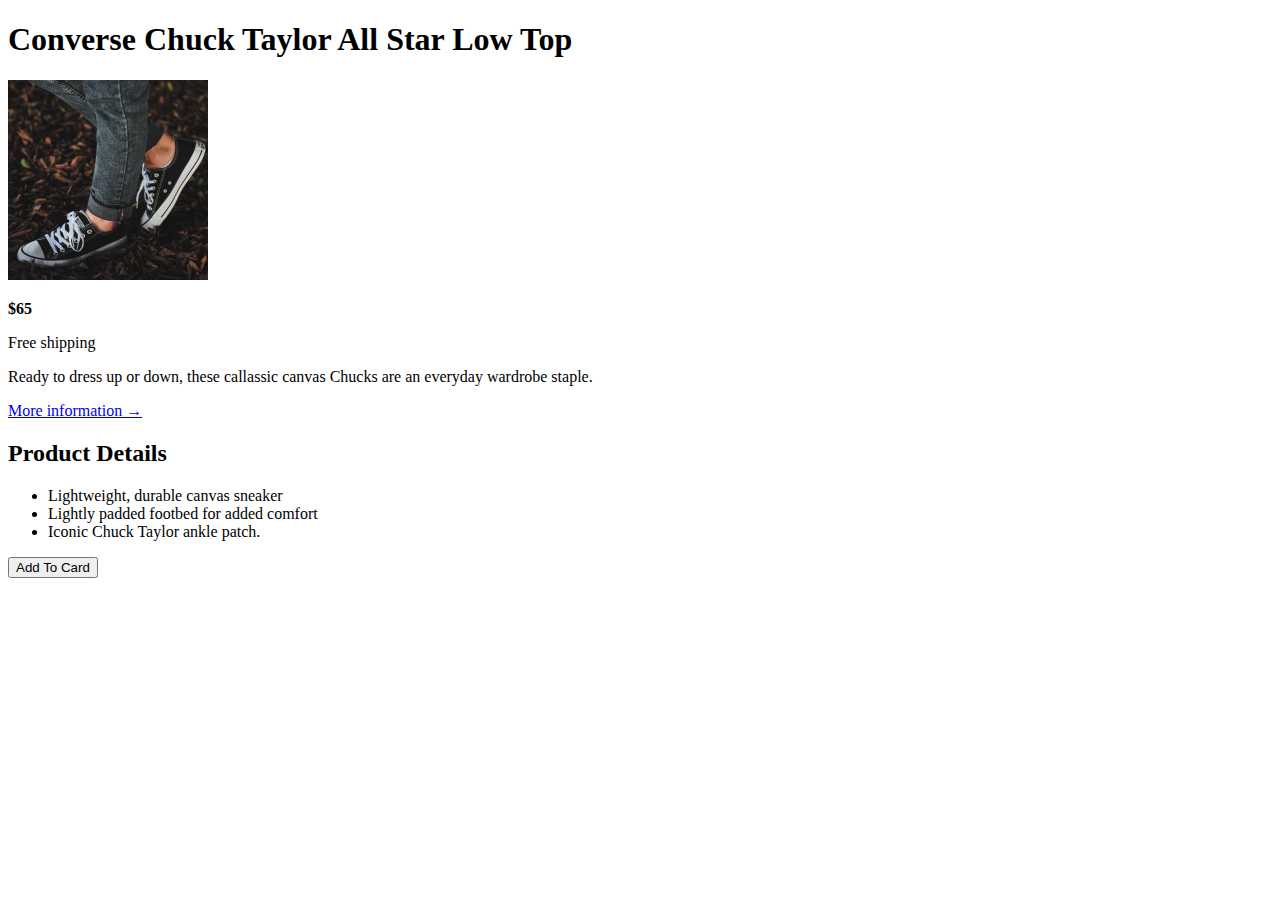
==== challenge2.html @ 4aafd145 "first commit" ====
<!DOCTYPE html>
<html lang="en">
  <head>
    <meta charset="UTF-8" />
    <meta name="viewport" content="width=device-width, initial-scale=1.0" />
    <title>Challenge</title>
  </head>
  <body>
    <header>
      <h1>Converse Chuck Taylor All Star Low Top</h1>
      <img
        src="img/challenges.jpg"
        width="200"
        height="200"
        alt="converse chuck taylor all star"
      />
    </header>
    <article>
      <p><strong>$65</strong></p>
      <p>Free shipping</p>
      <p>
        Ready to dress up or down, these callassic canvas Chucks are an everyday
        wardrobe staple.
      </p>
      <p><a href="#">More information &rarr;</a></p>
      <h2>Product Details</h2>
      <ul>
        <li>Lightweight, durable canvas sneaker</li>
        <li>Lightly padded footbed for added comfort</li>
        <li>Iconic Chuck Taylor ankle patch.</li>
      </ul>
      <button>Add To Card</button>
    </article>
  </body>
</html>
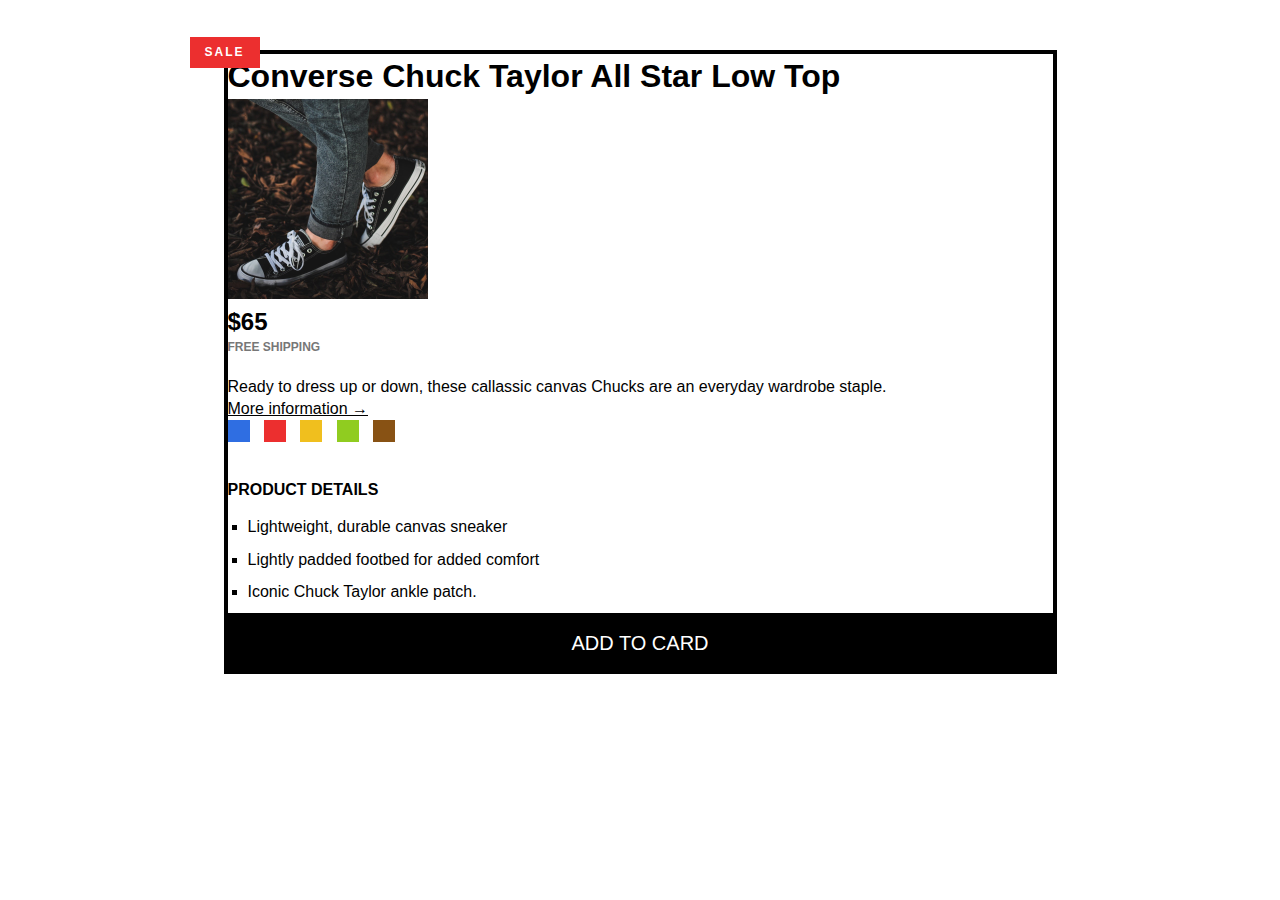
==== commit 0072e2ae: "commit2" ====
--- a/challenge2.html
+++ b/challenge2.html
@@ -1,35 +1,52 @@
 <!DOCTYPE html>
 <html lang="en">
   <head>
+    <link href="style.css" rel="stylesheet" />
     <meta charset="UTF-8" />
     <meta name="viewport" content="width=device-width, initial-scale=1.0" />
     <title>Challenge</title>
   </head>
   <body>
-    <header>
-      <h1>Converse Chuck Taylor All Star Low Top</h1>
-      <img
-        src="img/challenges.jpg"
-        width="200"
-        height="200"
-        alt="converse chuck taylor all star"
-      />
-    </header>
-    <article>
-      <p><strong>$65</strong></p>
-      <p>Free shipping</p>
-      <p>
-        Ready to dress up or down, these callassic canvas Chucks are an everyday
-        wardrobe staple.
-      </p>
-      <p><a href="#">More information &rarr;</a></p>
-      <h2>Product Details</h2>
-      <ul>
-        <li>Lightweight, durable canvas sneaker</li>
-        <li>Lightly padded footbed for added comfort</li>
-        <li>Iconic Chuck Taylor ankle patch.</li>
-      </ul>
-      <button>Add To Card</button>
+    <article class="product">
+      <header>
+        <h1>Converse Chuck Taylor All Star Low Top</h1>
+        <img
+          src="img/challenges.jpg"
+          width="200"
+          height="200"
+          alt="converse chuck taylor all star"
+        />
+      </header>
+      <article>
+        <p class="price"><strong>$65</strong></p>
+        <p class="shipping">Free Shipping</p>
+        <p class="sale">Sale</p>
+        <p>
+          Ready to dress up or down, these callassic canvas Chucks are an
+          everyday wardrobe staple.
+        </p>
+        <p>
+          <a class="more-info" href="#" style="color: black"
+            >More information &rarr;</a
+          >
+        </p>
+
+        <div class="colors">
+          <div class="color color-blue"></div>
+          <div class="color color-red"></div>
+          <div class="color color-yellow"></div>
+          <div class="color color-green"></div>
+          <div class="color color-brown"></div>
+        </div>
+
+        <h3 class="details-title">Product Details</h3>
+        <ul class="details-list">
+          <li>Lightweight, durable canvas sneaker</li>
+          <li>Lightly padded footbed for added comfort</li>
+          <li>Iconic Chuck Taylor ankle patch.</li>
+        </ul>
+        <button class="add-cart">Add To Card</button>
+      </article>
     </article>
   </body>
 </html>
--- a/style.css
+++ b/style.css
@@ -0,0 +1,112 @@
+* {
+  margin: 0;
+  padding: 0;
+}
+
+body {
+  font-family: sans-serif;
+  line-height: 1.4;
+}
+
+.product {
+  border: 4px solid black;
+  width: 825px;
+  margin: 50px auto;
+  position: relative;
+}
+
+.product-title {
+  text-align: center;
+  font-size: 22px;
+  text-transform: uppercase;
+  background-color: #f7f7f7;
+  padding: 15px;
+}
+.price {
+  font-size: 24px;
+}
+.shipping {
+  font-size: 12px;
+  text-transform: uppercase;
+  font-weight: bold;
+  color: #777;
+  margin-bottom: 20px;
+}
+
+.sale {
+  background-color: #ec2f2f;
+  color: #fff;
+  font-size: 12px;
+  text-transform: uppercase;
+  font-weight: bold;
+  padding: 7px 15px;
+  display: inline-block;
+  /* width: 40px;
+  text-align: center; */
+  position: absolute;
+  top: -17px;
+  left: -38px;
+  letter-spacing: 2px;
+}
+
+.more-info:link .more-info:visited {
+  color: black;
+  margin-bottom: 30px;
+  display: inline-block;
+}
+.more-info:hover,
+.more-info:active {
+  text-decoration: none;
+}
+.color {
+  background-color: #000;
+  height: 22px;
+  width: 22px;
+  display: inline-block;
+  margin-right: 10px;
+}
+.color-blue {
+  background-color: #2f6ee2;
+}
+.color-red {
+  background-color: #ec2f2f;
+}
+.color-yellow {
+  background-color: #f0bf1e;
+}
+.color-green {
+  background-color: #90cc20;
+}
+.color-brown {
+  background-color: #885214;
+}
+
+.details-title {
+  text-transform: uppercase;
+  font-size: 16px;
+  margin-bottom: 15px;
+  margin-top: 30px;
+}
+.details-list {
+  list-style: square;
+  margin-left: 20px;
+}
+.details-list li {
+  margin-bottom: 10px;
+}
+
+.add-cart {
+  background-color: black;
+  border: none;
+  color: #fff;
+  font-size: 20px;
+  text-transform: uppercase;
+  cursor: pointer;
+  padding: 15px;
+  width: 100%;
+  border-top: 4px solid black;
+}
+.add-cart:hover {
+  color: #000;
+  background-color: #fff;
+}
